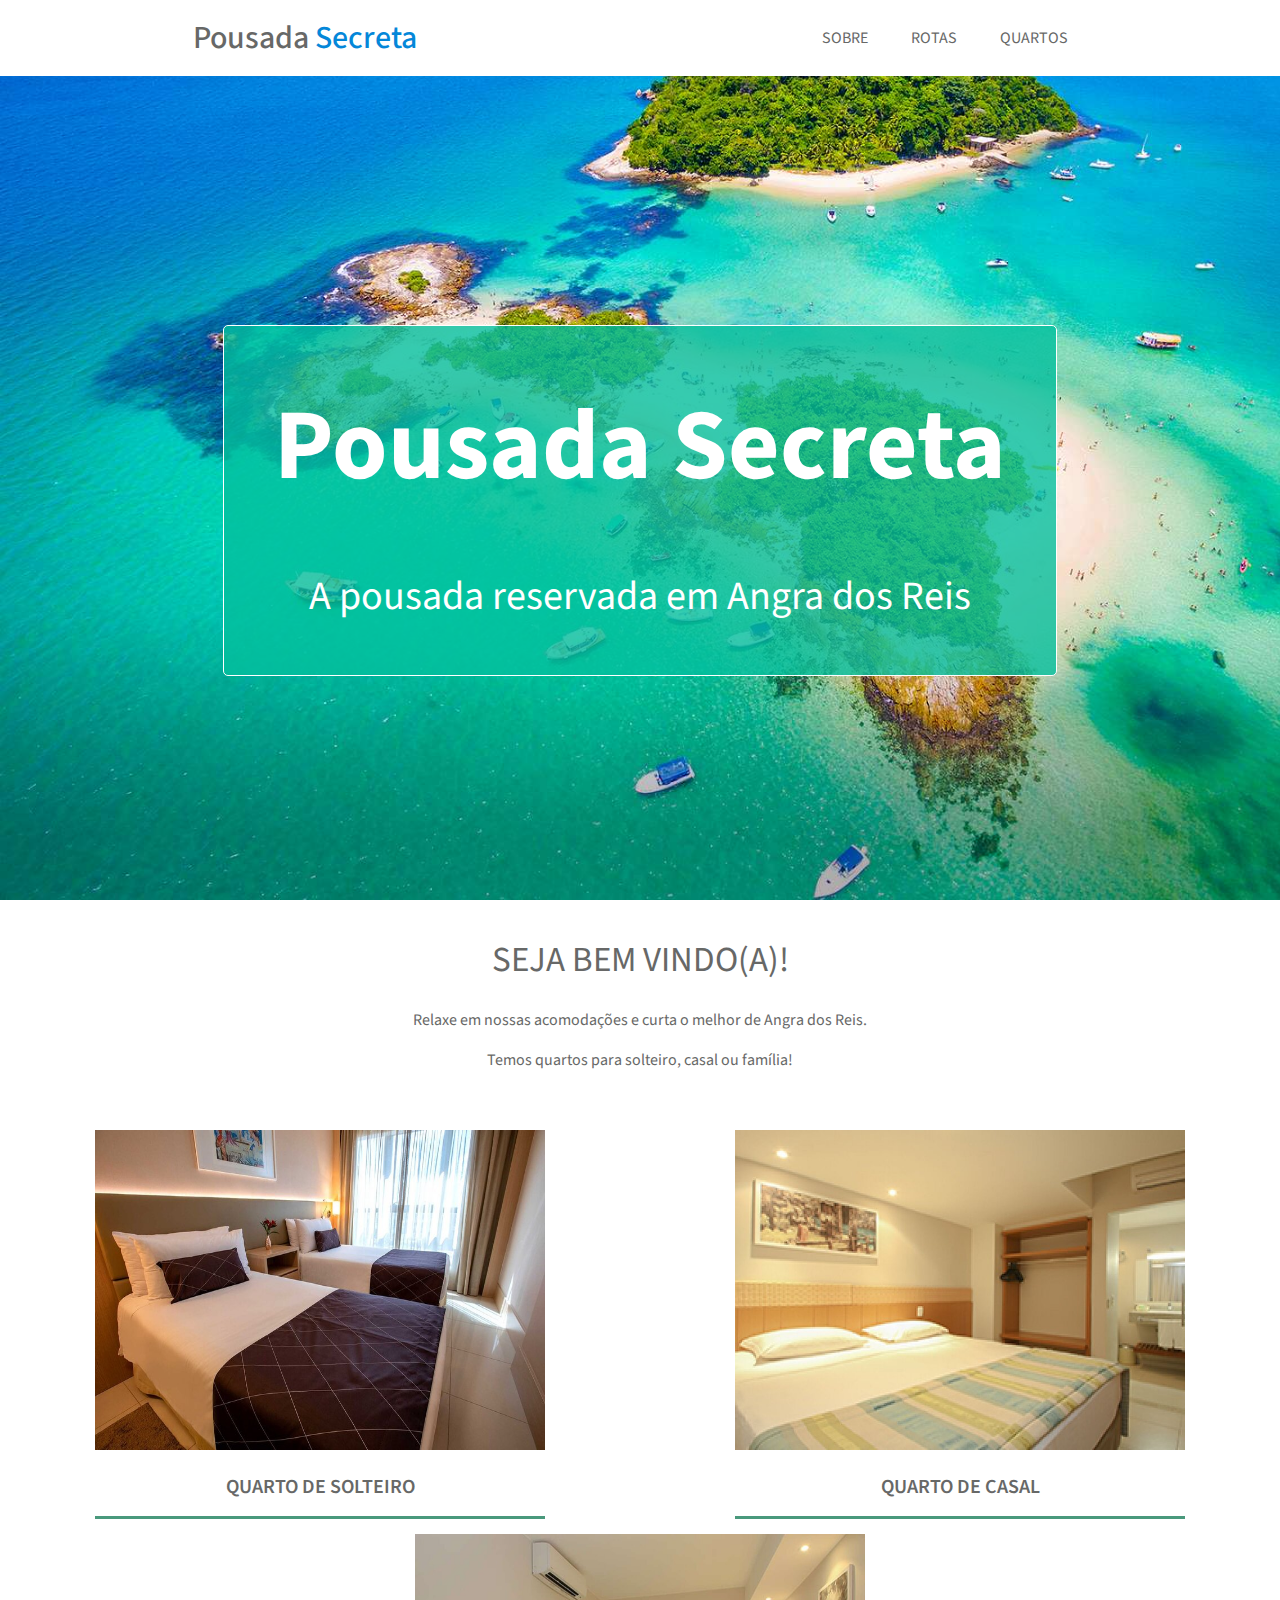
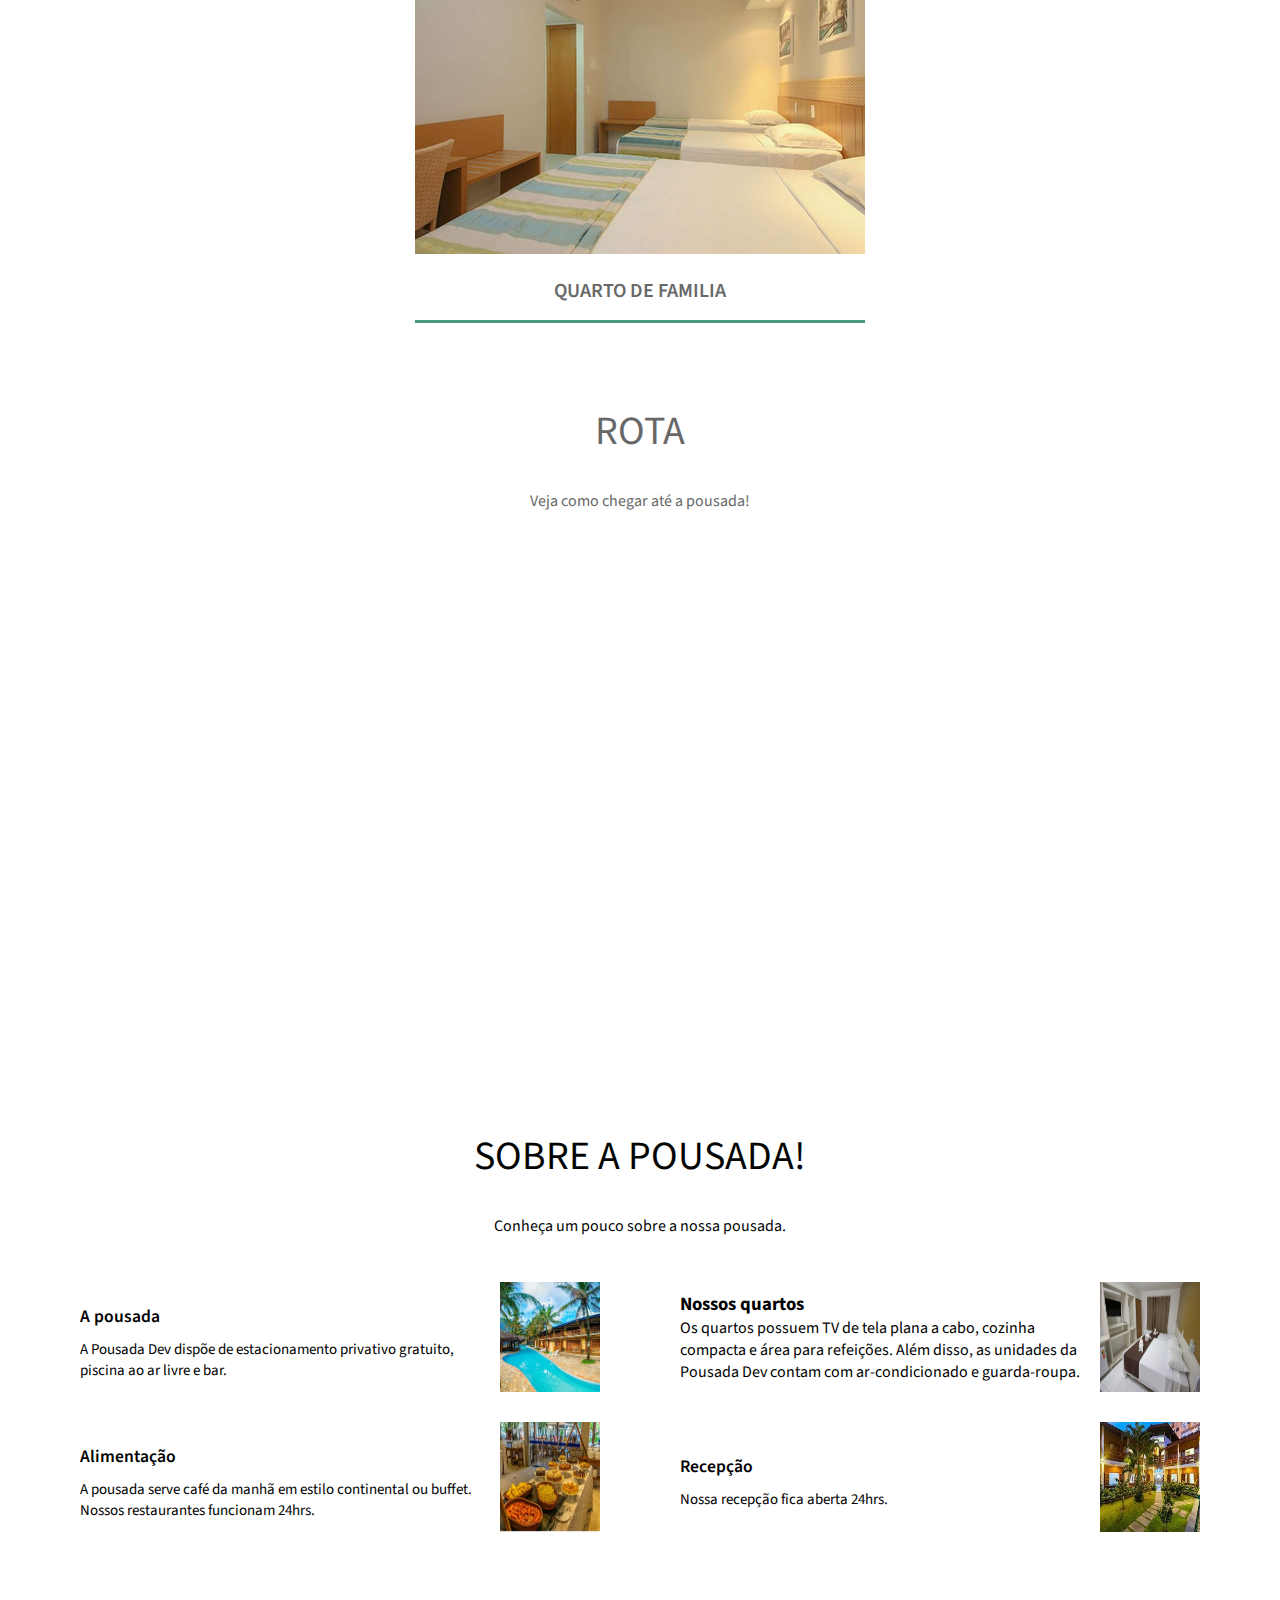
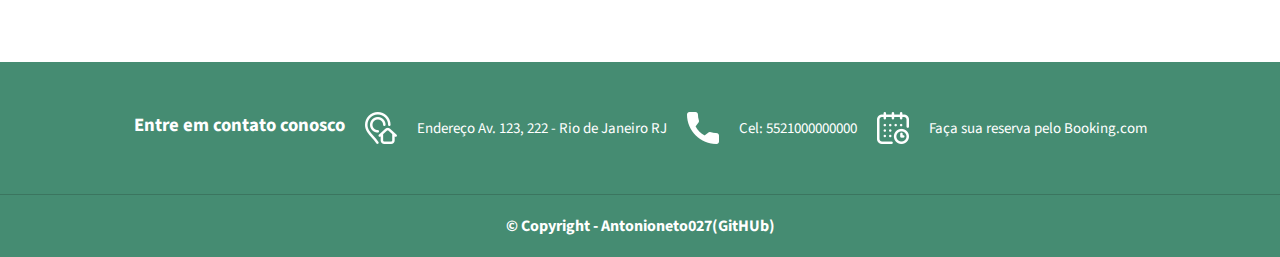
==== index.html @ 34210d3f "Add files via upload" ====
<!DOCTYPE html>
<html lang="en">
	<head>

		<meta charset="UTF-8">
		<meta name="viewport" content="width=device-width, initial-scale=1.0">
		<link href="https://fonts.googleapis.com/css2?family=Source+Sans+Pro:ital,wght@0,200;0,300;0,400;0,600;0,700;0,900;1,200;1,300;1,400;1,600;1,700;1,900&display=swap" rel="stylesheet" />
		<link rel="stylesheet" href="/css/style.css">
		<title>HOME - Pousada Secreta</title>

	</head>

	<body>

		<div class="topo">
			<a href="index.html">
				<h1>Pousada <span>Secreta</span></h1>
			</a>			
			<div class="navegacao">
				<a href="#sobre">SOBRE</a>
				<a href="#localizacao">ROTAS</a>
				<a href="quartos.html">QUARTOS</a>
			</div>
		</div>	

		<div class="banner home">

			<div class="bannerCaixaTexto">
				<h1>Pousada Secreta</h1>
				<p>A pousada reservada em Angra dos Reis</p>
			</div>

		</div>

		<div class="informacoes largura-padrao" id="quartos">

			<div class="infoCabecalho">
				<h2>SEJA BEM VINDO(A)!</h2>
				<p>Relaxe em nossas acomodações e curta o melhor de Angra dos Reis.</p>
				<p>Temos quartos para solteiro, casal ou família!</p>
			</div>

			<div class="container-quartos">		
						
				<div>
					<img src="/img/quarto-solteiro1.jpg" alt="Um belo quarto com camas de solteiro">
						<a href="solteiro.html">
							<p>QUARTO DE SOLTEIRO</p>
						</a>
				</div>

				<div>
					<img src="/img/quarto-casal1.jpg" alt="Uma suite para casal">
						<a href="casal.html">
							<p>QUARTO DE CASAL</p>				
						</a>
				</div>

				<div>
					<img src="/img/quarto-familia1.jpg" alt="Um quarto para família">	
					<a href="familia.html">
						<p>QUARTO DE FAMILIA</p>
					</a>						
				</div>

			</div>

		</div>	

		<div id="localizacao" class="secao-rota">	
			<h3>ROTA</h3>
			<p>Veja como chegar até a pousada!</p>
			<iframe src="https://www.google.com/maps/embed?pb=!1m18!1m12!1m3!1d469986.0206310784!2d-44.695200999552476!3d-23.03237032882525!2m3!1f0!2f0!3f0!3m2!1i1024!2i768!4f13.1!3m3!1m2!1s0x9c4e0c7eee29db%3A0xcb1978338ffb5c46!2sAngra%20dos%20Reis%20-%20RJ!5e0!3m2!1spt-BR!2sbr!4v1712701816497!5m2!1spt-BR!2sbr" width="100%" height="450px" style="border:0;" allowfullscreen="" loading="lazy" referrerpolicy="no-referrer-when-downgrade"></iframe>
		</div>

		<div id="sobre" class="secao-sobre ">

			<div class="cabecalho">
				<h2>SOBRE A POUSADA!</h2>
				<p>Conheça um pouco sobre a nossa pousada.</p>
			</div>

			<div class="container-colunas">

				<div class="coluna">

					<div class="container-card">

						<div class="container-texto">

							<h3>A pousada</h3>

							<div class="conteudo">

								<p>A Pousada Dev dispõe de estacionamento privativo gratuito, piscina ao ar livre e bar.</p>

							</div>

						</div>

						<img src="/img/img1.jpg" alt="">

					</div>
					
					<div class="container-card">

						<div class="container-texto">

							<h3>Alimentação</h3>		

							<div class="conteudo">
								<p>A pousada serve café da manhã em estilo continental ou buffet.
								Nossos restaurantes funcionam 24hrs.
								</p>

							</div>

						</div>

						<img src="/img/img3.jpg" alt="">

					</div>

				</div>

				<div class="coluna">

					<div class="container-card">

						<div class="iner-texto">

							<h3>Nossos quartos</h3>

							<div class="conteudo">

								<p>Os quartos possuem TV de tela plana a cabo, cozinha compacta e área para refeições. Além disso, as unidades da Pousada Dev contam com ar-condicionado e guarda-roupa.</p>

							</div>

						</div>

						<img src="/img/img2.jpg" alt="">

					</div>

					<div class="container-card">

						<div class="container-texto">

							<h3>Recepção</h3>

							<div class="conteudo">

								<p>Nossa recepção fica aberta 24hrs.</p>

							</div>				

						</div>

						<img src="/img/img4.jpg" alt="">

					</div>

				</div>

			</div>

		</div>

		<div class="contato">

				<div class="container-contato largura-padrao">
					<h3>Entre em contato conosco</h3>

					<div>
						<img src="/img/icones/endereco.png" alt="">
						<a href="https://maps.app.goo.gl/JMQQRFpSe9DoeCs38" target="_blank">Endereço Av. 123, 222 - Rio de Janeiro RJ</a>			
					</div>
						
					<div>
						<img src="/img/icones/telefone.png" alt="">
						<a href="tel:+5521000000000" target="_blank">Cel: 5521000000000</a>
					</div>

					<div>
						<img src="/img/icones/calendario.png" alt="">
						<a href='https://www.booking.com/' target="_blank">Faça sua reserva pelo Booking.com</a>
					</div>

				</div>	

			</div>

		<div class="rodape">
		    <p>© Copyright - <a href="https://github.com/Antonioneto027?" target="_blank" >Antonioneto027(GitHUb)</a></p>
		</div>

	</body>

</html>
---- css/style.css ----
/* Estilos Gerais */

*{
    margin: 0;
    padding: 0;
    box-sizing: border-box;
    scroll-behavior: smooth;
}
body{
    font-family: 'Source Sans Pro', 'sans-serif';
}
span{
    color: #0487D9;
}
.largura-padrao{
    max-width: 1440px;
    margin: 0 auto;
  
}

/* Estilo Cabeçalho das Seções */ 

.infoBoasVindas h2, .secao-rota h3, .secao-sobre h2{

    max-width: 1024px;
    margin: 0 auto;
    padding: 80px 0 30px 0;
    font-size: 40px;
    font-weight: 400;
}


/* Estilo Topo */ 

.topo{
    background-color: #fff;  
    width: 100%;
    padding: 15px;   
    position: fixed;
    display: flex;
    justify-content: space-around;
    align-items: center;    
    flex-wrap: wrap;
    gap: 30px;
}
.topo a{
    color: #676867;
    text-decoration: none;
    font-size: 1,5em;
}
.topo h1{
    font-weight: 500;
}
.topo .navegacao a{
    padding: 0 20px;
}

/* Estilo Seção Banner */ 

 .banner{
    padding-top: 100px;
    background-image: url(/img/img-fundo.jpg);
    background-size: cover;
    display: flex;
    justify-content: center;
    align-items: center;
 }

 .home{
    height: 100vh;
 }

 .quartos{
    height: 250px;
    margin-bottom: 40px;
 }
 .banner div{
    border: 1px solid #fff;
    border-radius: 5px;
    background-color: rgb(4, 191, 157, 0.8);
    padding: 50px 50px;
    text-align: center;
 }
 .banner div h1{
    color: #fff;
    font-size: 100px;
 }
.banner div p{
    color: #fff;
    font-size: 40px;
    margin: 50px 0 0 0;
}

/* Estilo Seção Informações */

.informacoes .infoCabecalho{
    color: #676867;
    text-align: center; 
    padding: 35px 0 35px 0;
} 

.infoCabecalho h2 {
    font-size: 35px;
    font-weight: 400;
    padding: 0 0 15px 0;
}

.infoCabecalho p{
    line-height: 40px;
}

.informacoes .container-quartos{
    display: flex;
    flex-flow: row wrap;
    justify-content: space-around;
 
}

.informacoes .container-quartos div{
    border-bottom: 3px solid #49997C;
    padding: 0 0 15px 0;;
    text-align: center;
}


.informacoes .container-quartos  img{
    width: 450px; 
    height: 350px;
    padding: 15px 0 15px 0;
}

    

 
.informacoes .container-quartos div a{
    color: #676867;
    text-decoration: none;
    font-weight: 600;
    font-size: 20px;

}

/* Estilo Seção Rota */

.secao-rota{
    text-align: center;
    color: #676867;
}

.secao-rota p{
    padding: 0 0 80px 0;
}

/* Estilo Seção Sobre */

.secao-sobre{
    margin: 0 0 100px 0;
}
.secao-sobre .container-colunas{  
    display: flex;
    justify-content: center;
    flex-wrap: wrap;
}

.coluna {
     max-width: 600px;
     padding: 0 40px 0 40px;
 
}

.secao-sobre .cabecalho{
    color: #030503;
    text-align: center;
    padding: 0 0 15px 0;
}

.secao-sobre img{
    height: 110px;
    width: 100px;   
}

.container-texto{
    display: flex;
    flex-direction: column;
    font-size: 15px;
    width: 900px;
}

.container-texto h3{
    padding: 10px 0 10px 0;
    font-weight: 600;
}
.container-card{ 
    display: flex;
    align-items: center;
    margin: 30px 0 30px 0;
}

  /* Estilo Contato */ 


.contato, .rodape{
    background-color:   #458C72 ;
    height: 1;
    color: #fff;
    display: flex;
    justify-content: space-around;
}

.contato a{
    text-decoration: none;
    color: #fff;
    font-size: 15px;
}

.container-contato{
    display: flex;
    flex-direction: row;
    padding: 50px 0;

}

.container-contato div{
    display: flex;
    align-items: center;
    justify-content: left; 
 
}

.contato h3, .contato a{
        padding: 0 20px 0 20px;
}

.rodape{
    font-weight: bold;
    border-top: 1px solid rgb(21, 24, 21, 0.2);
    padding: 20px;
}

.rodape a{
    text-decoration: none;
    color: #fff;
}
/* Estilização da Seção Quartos */ 
.informacoes h3{
    text-align: center;
    justify-content: left;
    padding: 50px 0 10px 0;
}
.informacoes-quarto, .listas{
    display: flex;
    margin: 35px;

}

.informacoes-quarto div{

    margin: 0 auto;
    
}

.listas ul{
    display: flex;
    justify-content: space-between;
    margin: 0 100px;
    flex-flow: row wrap;
 
}
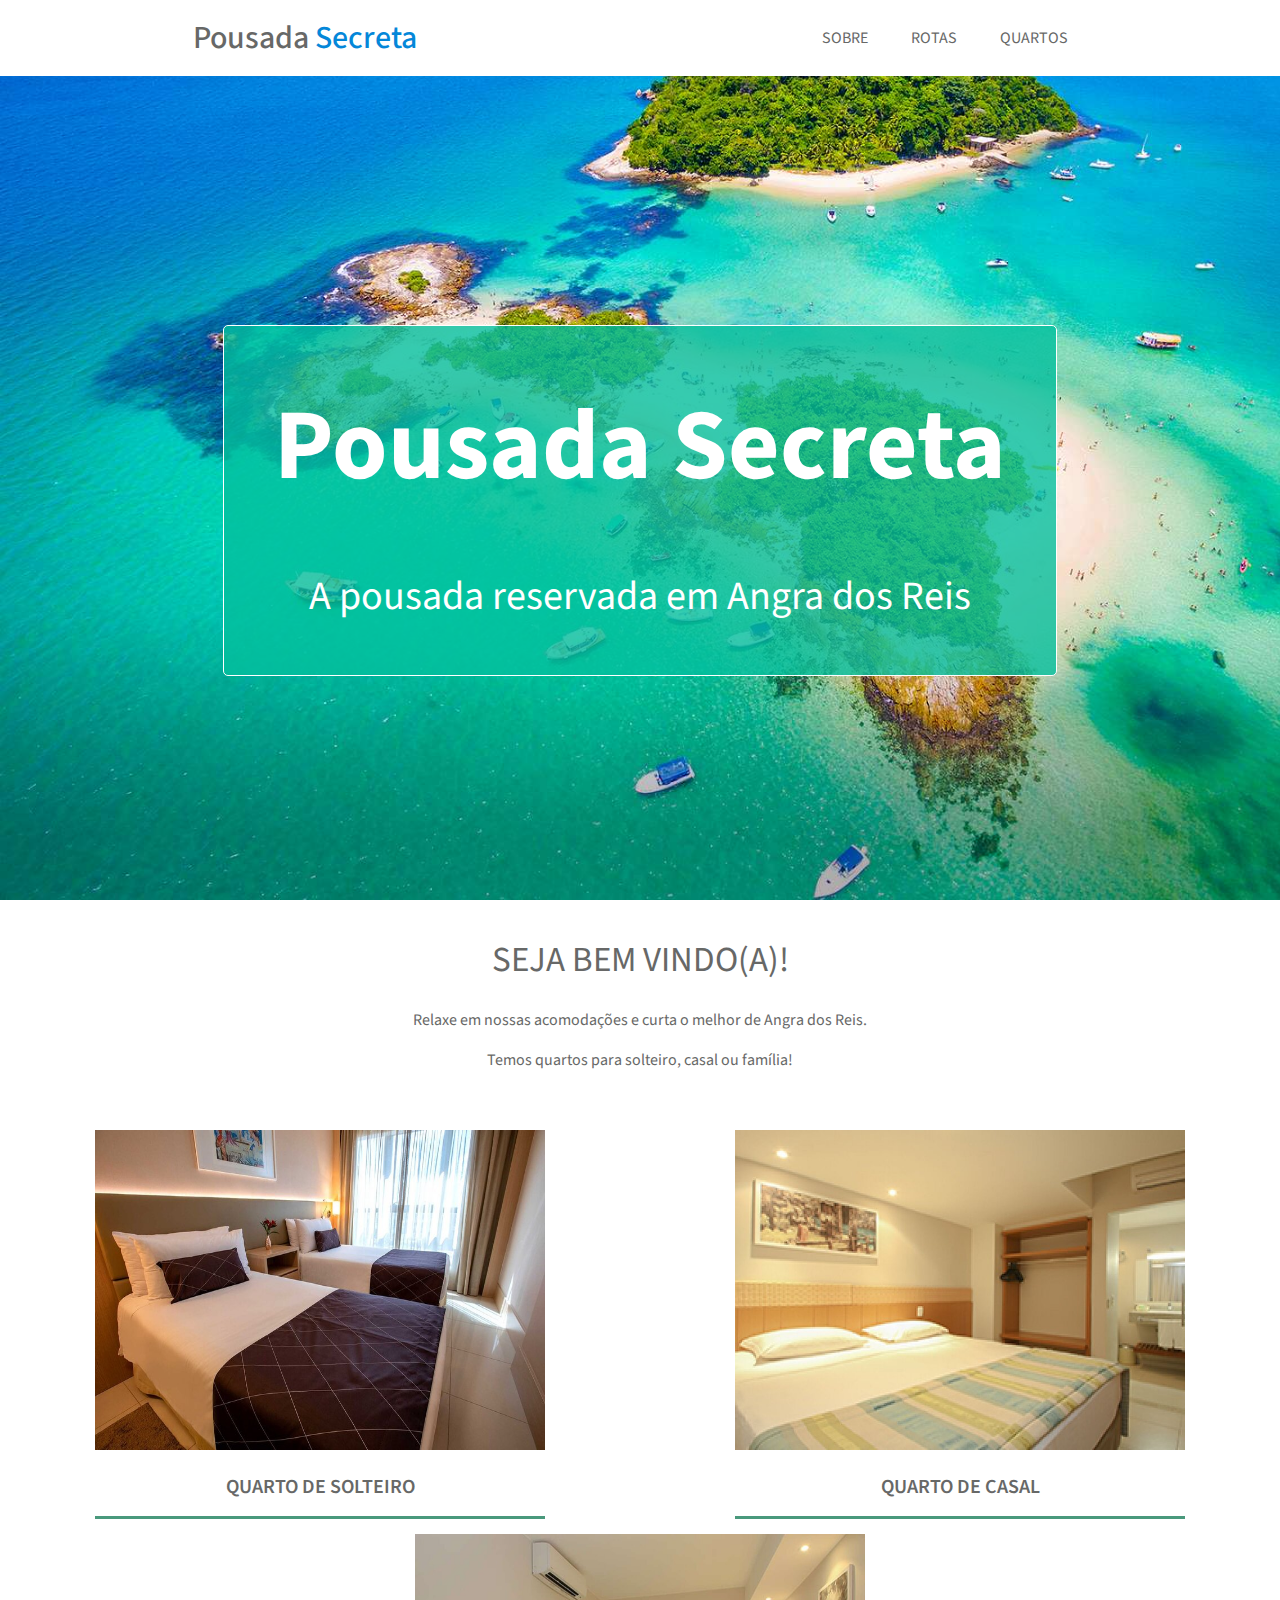
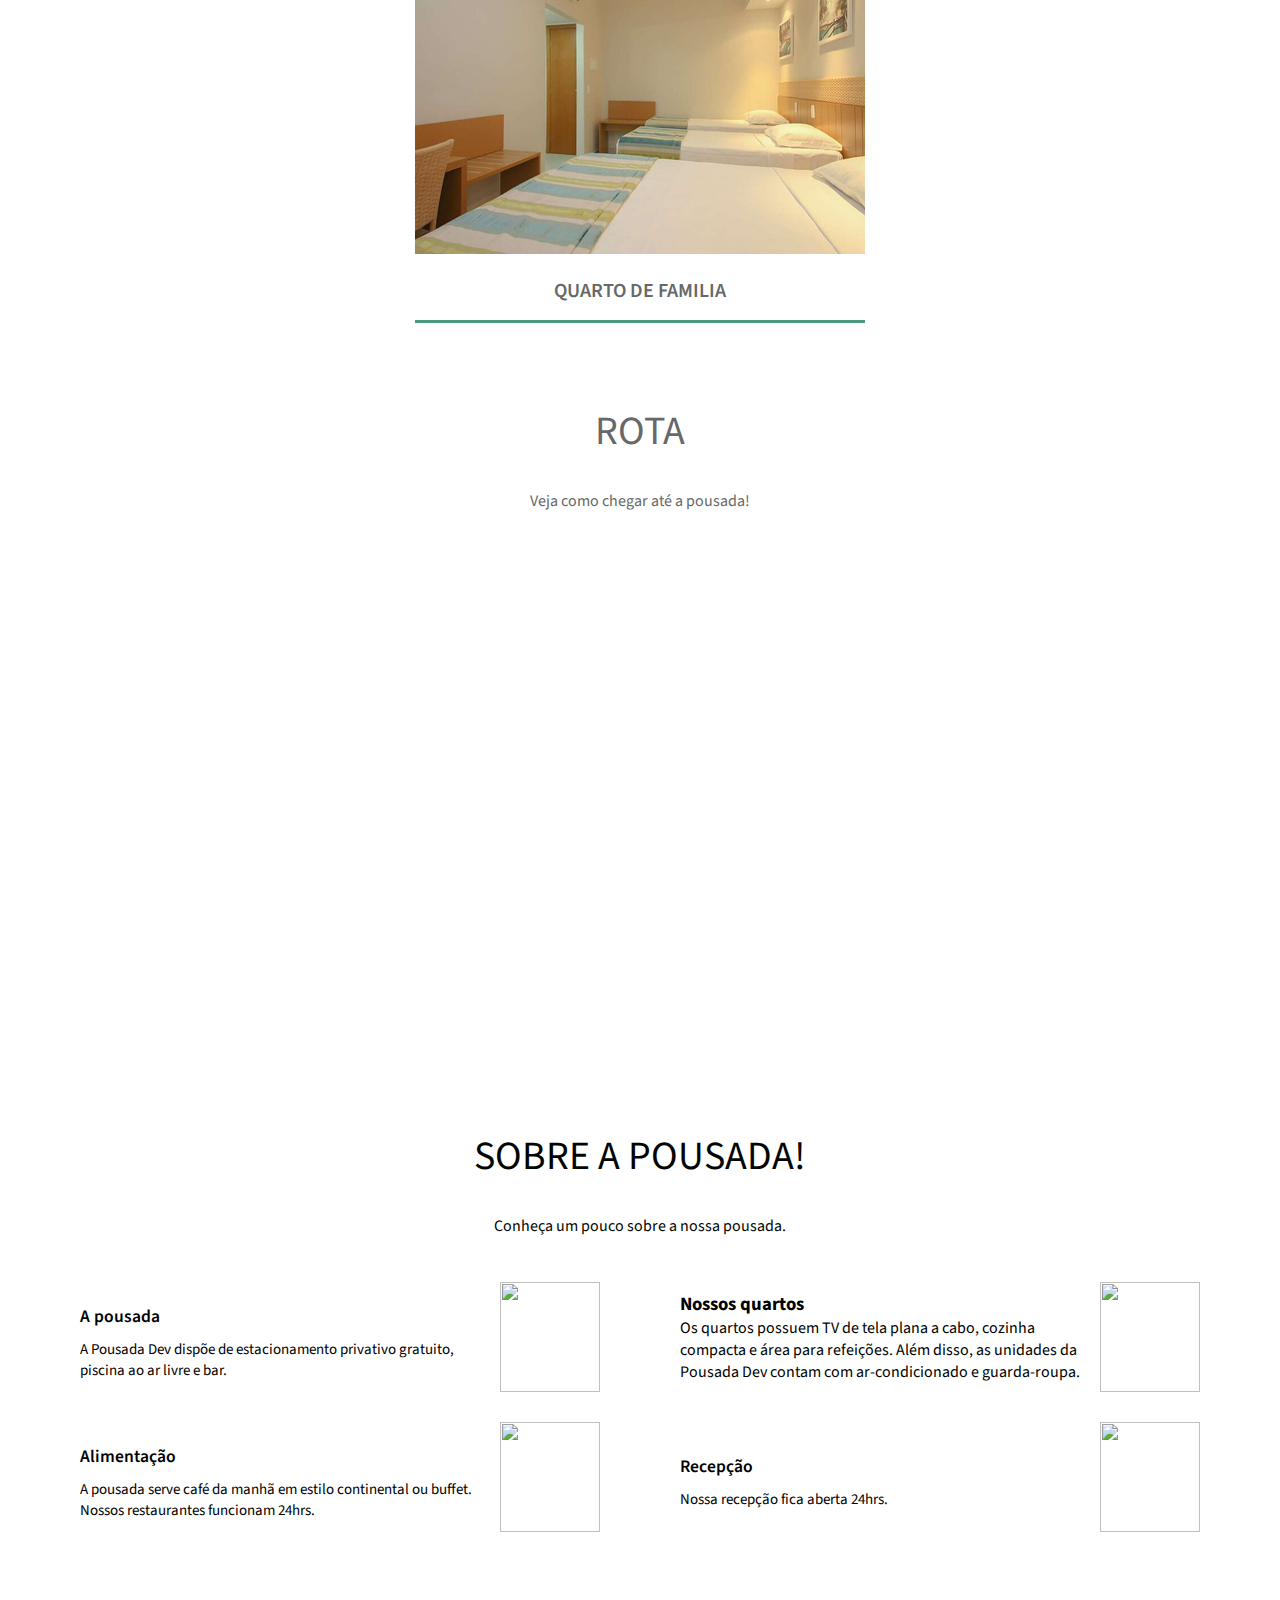
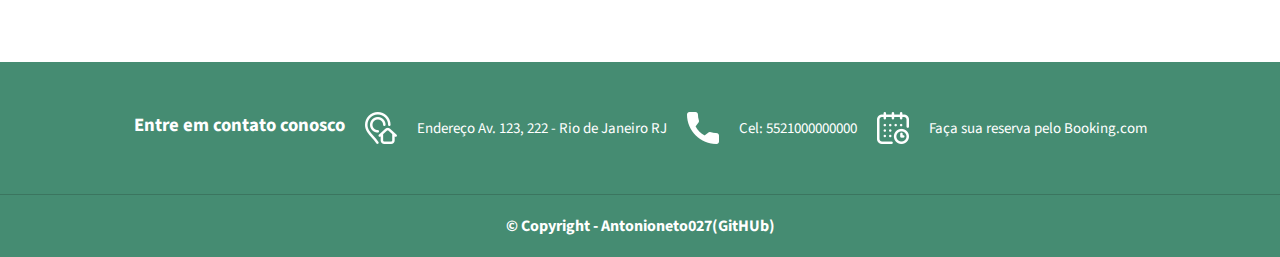
==== commit 420b5a5b: "Update index.html" ====
--- a/index.html
+++ b/index.html
@@ -5,7 +5,7 @@
 		<meta charset="UTF-8">
 		<meta name="viewport" content="width=device-width, initial-scale=1.0">
 		<link href="https://fonts.googleapis.com/css2?family=Source+Sans+Pro:ital,wght@0,200;0,300;0,400;0,600;0,700;0,900;1,200;1,300;1,400;1,600;1,700;1,900&display=swap" rel="stylesheet" />
-		<link rel="stylesheet" href="/css/style.css">
+		<link rel="stylesheet" href="css/style.css">
 		<title>HOME - Pousada Secreta</title>
 
 	</head>
@@ -43,21 +43,21 @@
 			<div class="container-quartos">		
 						
 				<div>
-					<img src="/img/quarto-solteiro1.jpg" alt="Um belo quarto com camas de solteiro">
+					<img src="img/quarto-solteiro1.jpg" alt="Um belo quarto com camas de solteiro">
 						<a href="solteiro.html">
 							<p>QUARTO DE SOLTEIRO</p>
 						</a>
 				</div>
 
 				<div>
-					<img src="/img/quarto-casal1.jpg" alt="Uma suite para casal">
+					<img src="img/quarto-casal1.jpg" alt="Uma suite para casal">
 						<a href="casal.html">
 							<p>QUARTO DE CASAL</p>				
 						</a>
 				</div>
 
 				<div>
-					<img src="/img/quarto-familia1.jpg" alt="Um quarto para família">	
+					<img src="img/quarto-familia1.jpg" alt="Um quarto para família">	
 					<a href="familia.html">
 						<p>QUARTO DE FAMILIA</p>
 					</a>						
@@ -98,7 +98,7 @@
 
 						</div>
 
-						<img src="/img/img1.jpg" alt="">
+						<img src="imgimg1.jpg" alt="">
 
 					</div>
 					
@@ -117,7 +117,7 @@
 
 						</div>
 
-						<img src="/img/img3.jpg" alt="">
+						<img src="imgimg3.jpg" alt="">
 
 					</div>
 
@@ -139,7 +139,7 @@
 
 						</div>
 
-						<img src="/img/img2.jpg" alt="">
+						<img src="imgimg2.jpg" alt="">
 
 					</div>
 
@@ -157,7 +157,7 @@
 
 						</div>
 
-						<img src="/img/img4.jpg" alt="">
+						<img src="imgimg4.jpg" alt="">
 
 					</div>
 
@@ -173,17 +173,17 @@
 					<h3>Entre em contato conosco</h3>
 
 					<div>
-						<img src="/img/icones/endereco.png" alt="">
+						<img src="img/icones/endereco.png" alt="">
 						<a href="https://maps.app.goo.gl/JMQQRFpSe9DoeCs38" target="_blank">Endereço Av. 123, 222 - Rio de Janeiro RJ</a>			
 					</div>
 						
 					<div>
-						<img src="/img/icones/telefone.png" alt="">
+						<img src="img/icones/telefone.png" alt="">
 						<a href="tel:+5521000000000" target="_blank">Cel: 5521000000000</a>
 					</div>
 
 					<div>
-						<img src="/img/icones/calendario.png" alt="">
+						<img src="img/icones/calendario.png" alt="">
 						<a href='https://www.booking.com/' target="_blank">Faça sua reserva pelo Booking.com</a>
 					</div>
 
@@ -197,4 +197,4 @@
 
 	</body>
 
-</html>+</html>
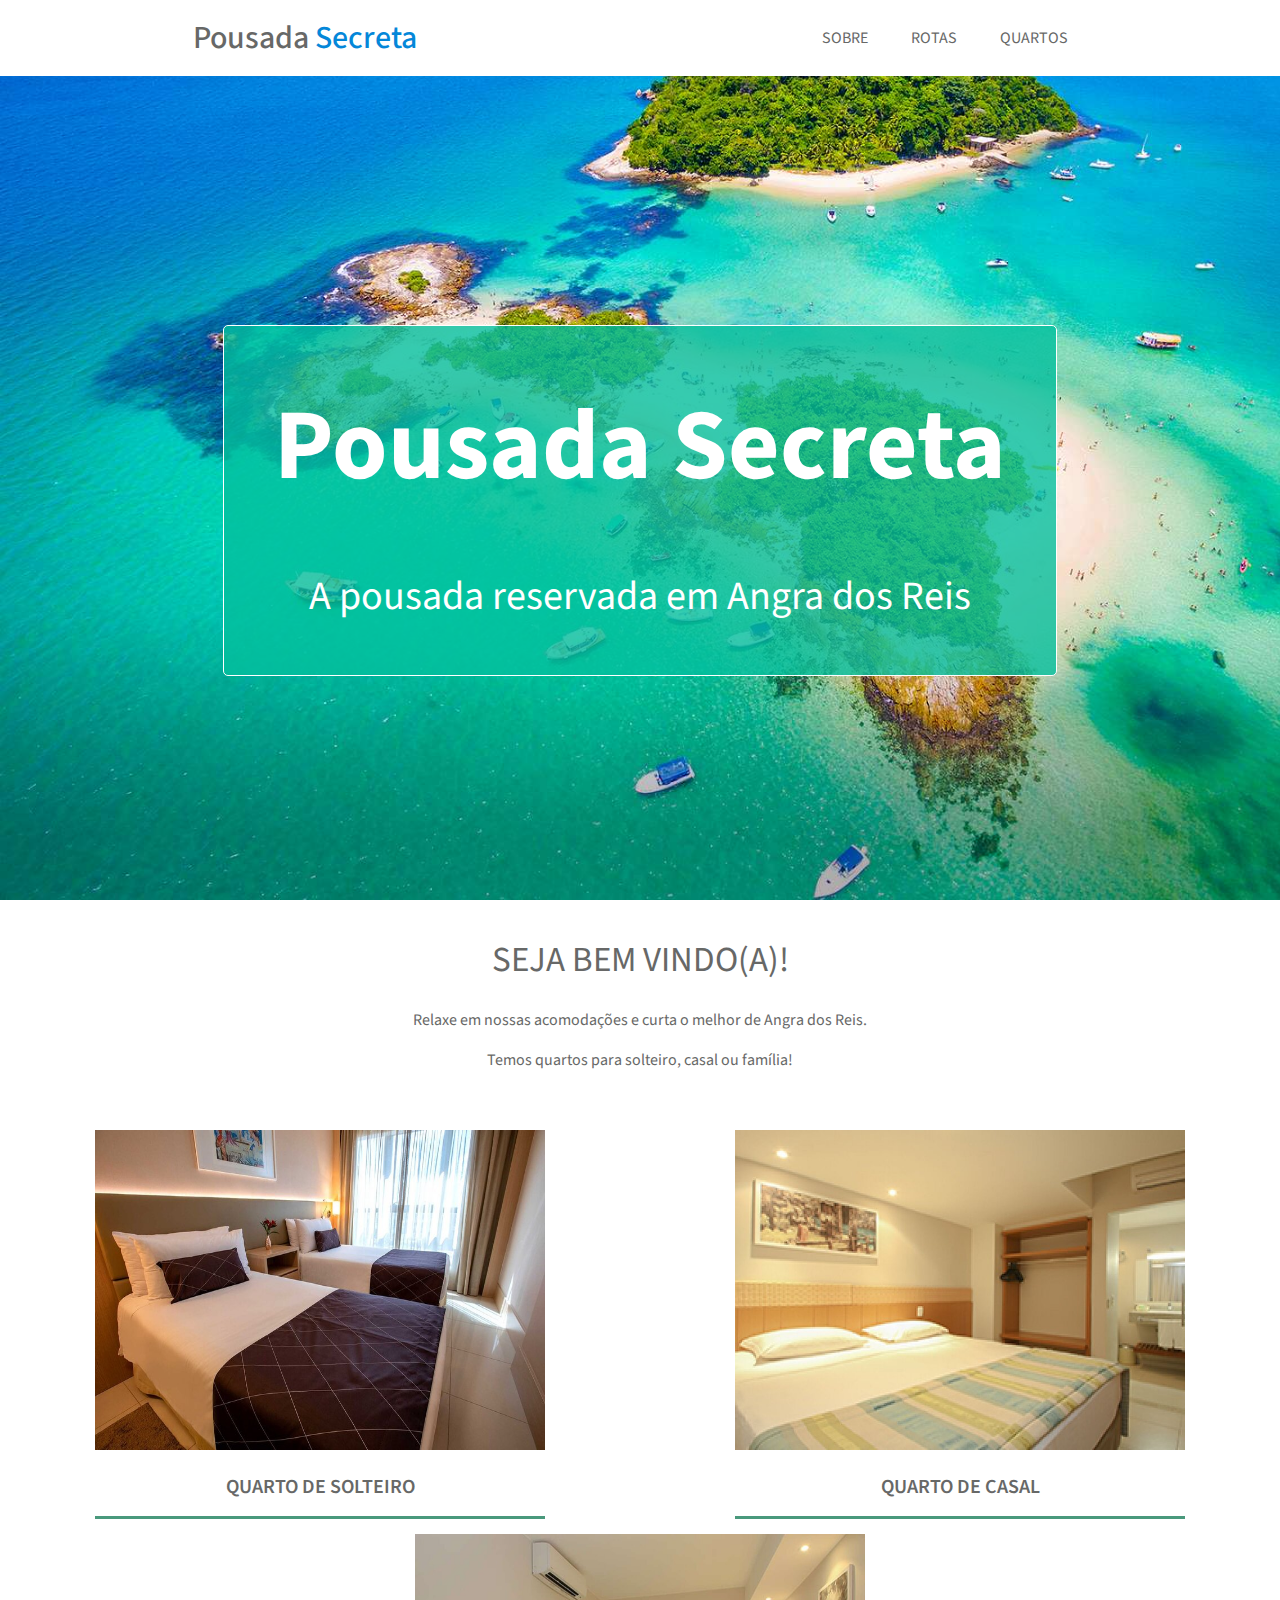
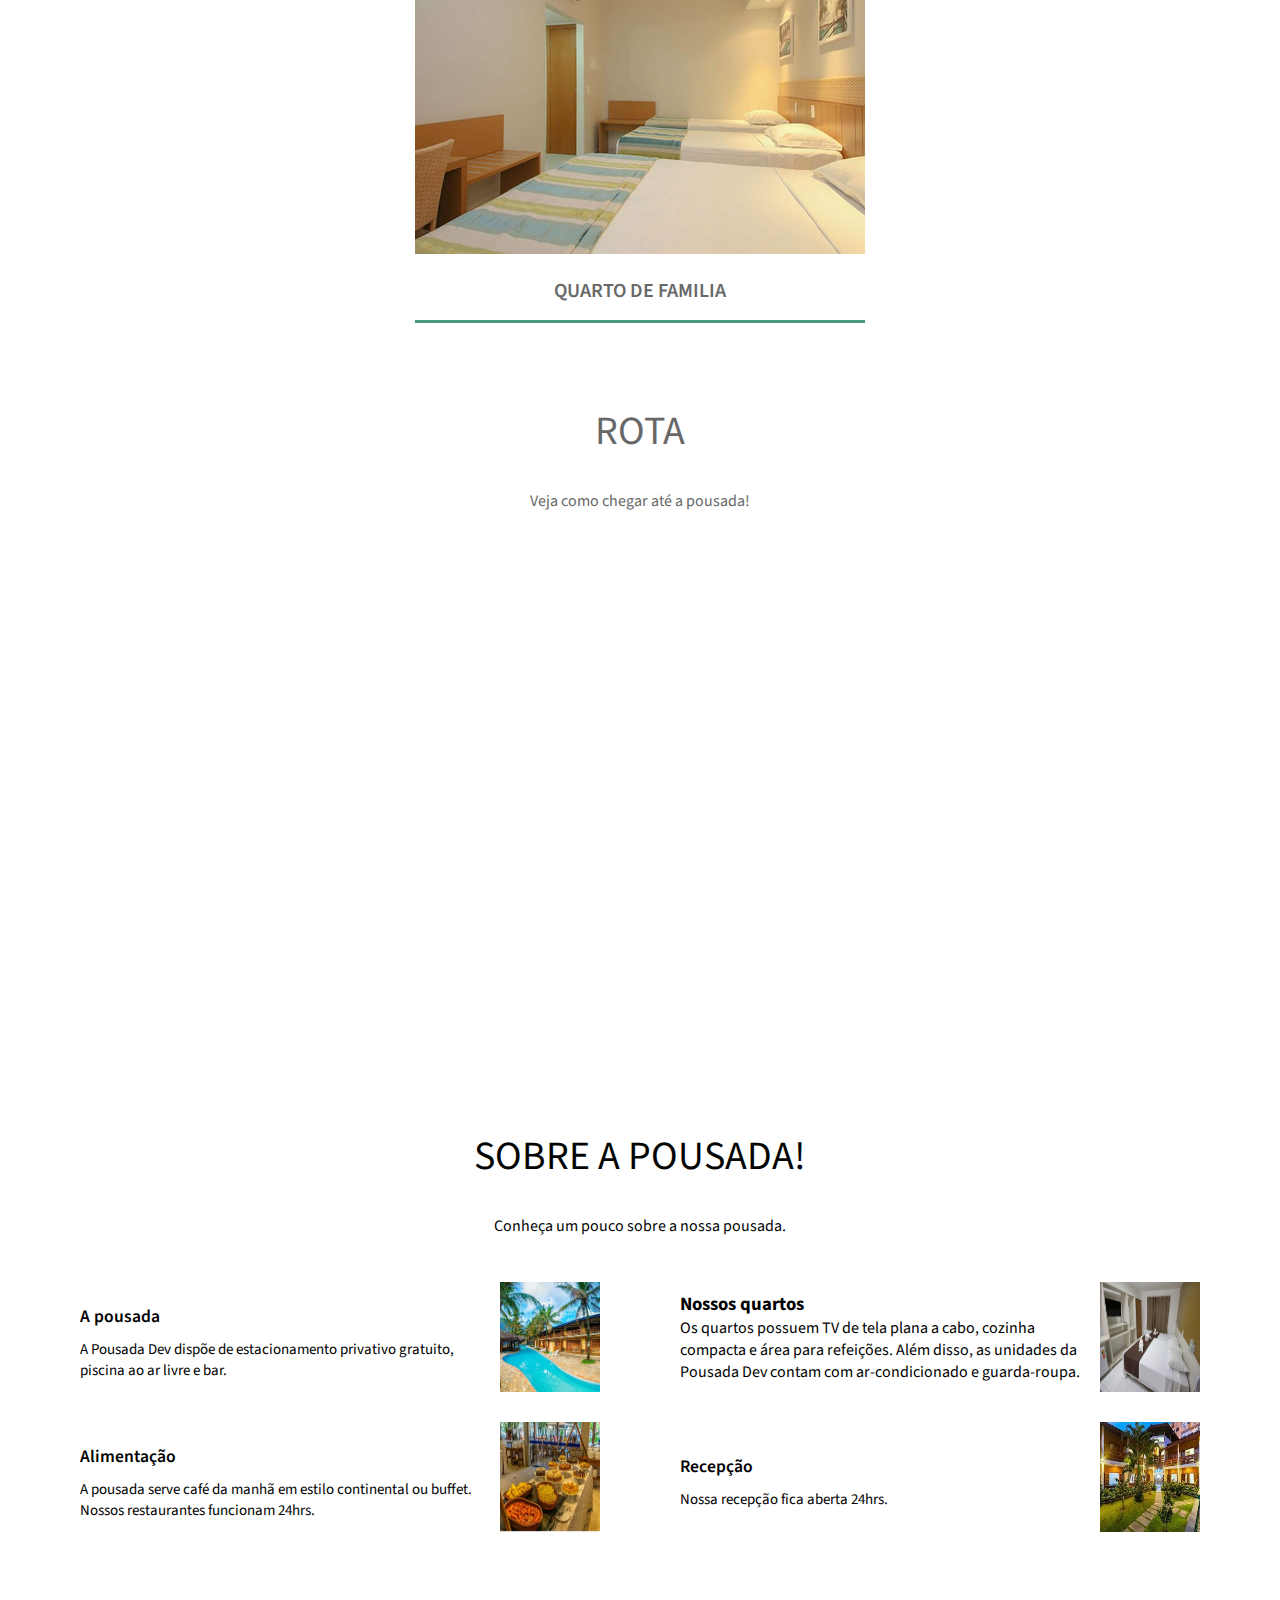
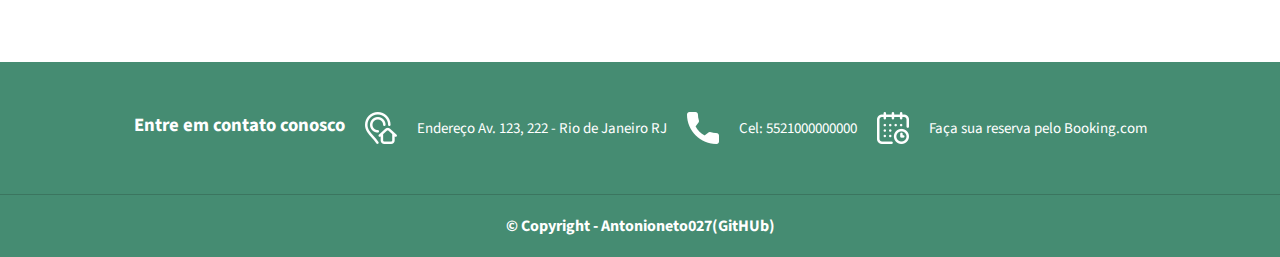
==== commit 68743000: "alteração" ====
--- a/index.html
+++ b/index.html
@@ -98,7 +98,7 @@
 
 						</div>
 
-						<img src="imgimg1.jpg" alt="">
+						<img src="img/img1.jpg" alt="">
 
 					</div>
 					
@@ -117,7 +117,7 @@
 
 						</div>
 
-						<img src="imgimg3.jpg" alt="">
+						<img src="img/img3.jpg" alt="">
 
 					</div>
 
@@ -139,7 +139,7 @@
 
 						</div>
 
-						<img src="imgimg2.jpg" alt="">
+						<img src="img/img2.jpg" alt="">
 
 					</div>
 
@@ -157,7 +157,7 @@
 
 						</div>
 
-						<img src="imgimg4.jpg" alt="">
+						<img src="img/img4.jpg" alt="">
 
 					</div>
 
--- a/css/style.css
+++ b/css/style.css
@@ -59,7 +59,7 @@
 
  .banner{
     padding-top: 100px;
-    background-image: url(/img/img-fundo.jpg);
+    background-image: url(../img/img-fundo.jpg);
     background-size: cover;
     display: flex;
     justify-content: center;
